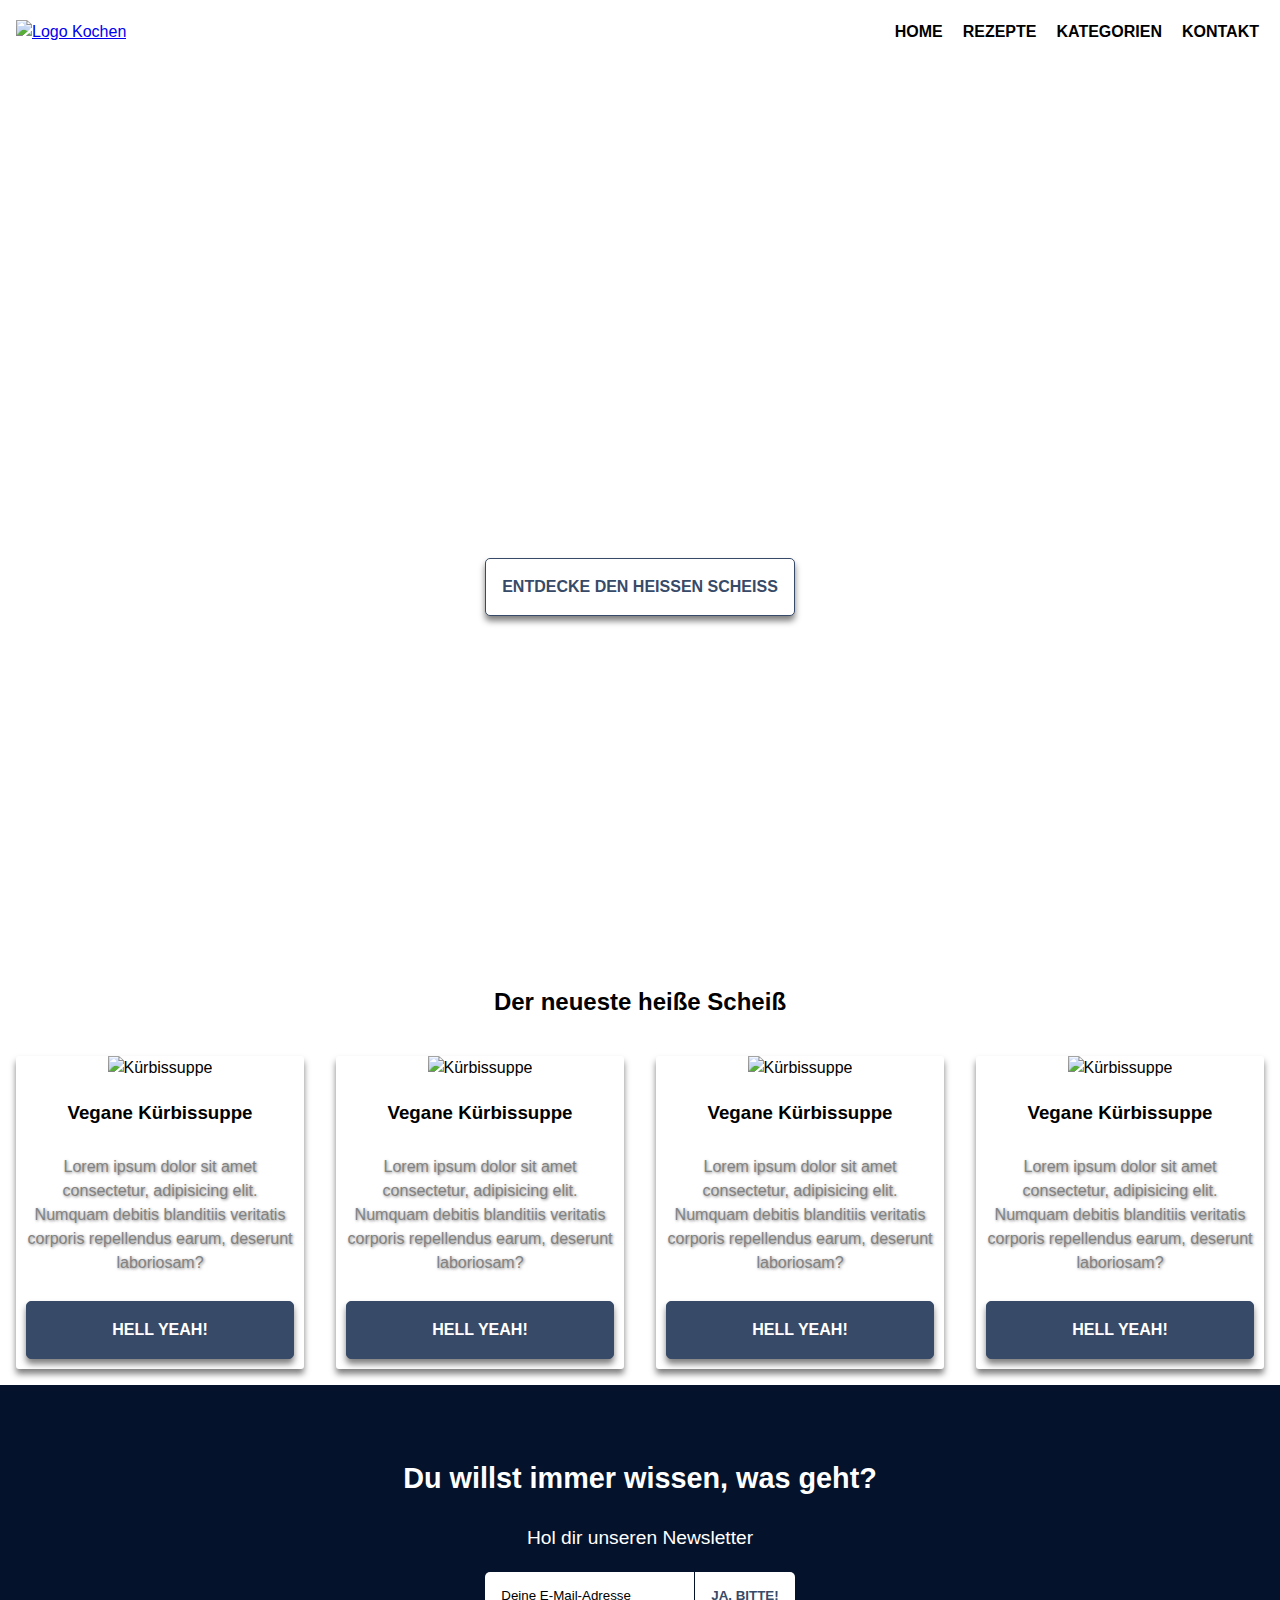
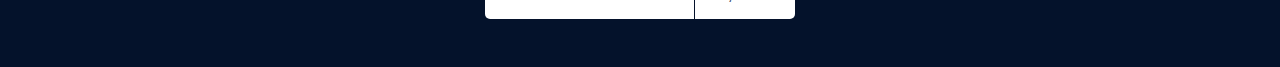
==== index.html @ ecc19210 "added rezeptseite and according style" ====
<!DOCTYPE html>
<html>
  <!--Jedes HTML-Dokument hat einen Kopf (head) und dort kommen die Metadaten rein -->
  <head>
    <meta charset="UTF-8" />
    <title>Tolle Rezepte für Nerds</title>
    <meta
      name="description"
      content="Fünf-Minuten-Delikatessen für Menschen im Homeoffice"
    />

    <link rel="stylesheet" href="style.css" />

    <!-- Den Viewport einzustellen nicht vergessen-->
    <meta name="viewport" content="width=device-width, initial-scale=1.0" />
  </head>

  <!--Jedes HTML-Dokument hat einen Kopf-->

  <body>
    <header>
      <!-- Logo ist verlinkt -->
      <a href="#">
        <img src="img\logo.png" alt="Logo Kochen" height="40" />
      </a>

      <button id="knopf">
        <img src="img\menu.svg" alt="Burger-Menü" height="40" />
      </button>

      <nav>
        <ul>
          <li>
            <a href="#">Home</a>
          </li>
          <li>
            <a href="#">Rezepte</a>
          </li>
          <li>
            <a href="#">Kategorien</a>
          </li>
          <li>
            <a href="#">Kontakt</a>
          </li>
        </ul>
      </nav>
    </header>

    <main>
      <section class="homescreen">
        <h1>Die besten Rezepte für Dev-Mädchen</h1>
        <p>Es gibt mehr als Pizza & Ravioli</p>
        <a href="#neue-Rezepte" class="button">Entdecke den heißen Scheiß</a>
      </section>

      <section class="Rezepte" id="neue-Rezepte">
        <h2>Der neueste heiße Scheiß</h2>
        <div class="row">
          <!--Karte beginnt hier-->
          <article class="card">
            <img src="img\kuerbissuppe.jpg" alt="Kürbissuppe" />
            <h3>Vegane Kürbissuppe</h3>
            <p>
              Lorem ipsum dolor sit amet consectetur, adipisicing elit. Numquam
              debitis blanditiis veritatis corporis repellendus earum, deserunt
              laboriosam?
            </p>
            <a href="#" class="button">Hell yeah!</a>
          </article>
          <!--Karte endet hier-->

          <!--Karte beginnt hier-->
          <article class="card">
            <img src="img\kuerbissuppe.jpg" alt="Kürbissuppe" />
            <h3>Vegane Kürbissuppe</h3>
            <p>
              Lorem ipsum dolor sit amet consectetur, adipisicing elit. Numquam
              debitis blanditiis veritatis corporis repellendus earum, deserunt
              laboriosam?
            </p>
            <a href="#" class="button">Hell yeah!</a>
          </article>
          <!--Karte endet hier-->

          <!--Karte beginnt hier-->
          <article class="card">
            <img src="img\kuerbissuppe.jpg" alt="Kürbissuppe" />
            <h3>Vegane Kürbissuppe</h3>
            <p>
              Lorem ipsum dolor sit amet consectetur, adipisicing elit. Numquam
              debitis blanditiis veritatis corporis repellendus earum, deserunt
              laboriosam?
            </p>
            <a href="#" class="button">Hell yeah!</a>
          </article>
          <!--Karte endet hier-->
          <!--Karte beginnt hier-->
          <article class="card">
            <img src="img\kuerbissuppe.jpg" alt="Kürbissuppe" />
            <h3>Vegane Kürbissuppe</h3>
            <p>
              Lorem ipsum dolor sit amet consectetur, adipisicing elit. Numquam
              debitis blanditiis veritatis corporis repellendus earum, deserunt
              laboriosam?
            </p>
            <a href="#" class="button">Hell yeah!</a>
          </article>
          <!--Karte endet hier-->
        </div>
        <!--Reihe endet hier-->
      </section>
    </main>

    <aside id="sidebar">
      <h2>Du willst immer wissen, was geht?</h2>
      <p>Hol dir unseren Newsletter</p>
      <form action="" method="get">
        <input
          type="email"
          name="newsletter"
          id="subscriber"
          placeholder="Deine E-Mail-Adresse"
        />
        <button type="submit" class="button">Ja, bitte!</button>
      </form>
    </aside>

    <script src="js\menu.js"></script>
  </body>
</html>
---- style.css ----
* {
  box-sizing: border-box;
}

body {
  font-family: 'Segoe UI', Tahoma, Geneva, Verdana, sans-serif;
  margin: 0;
  line-height: 1.5;
}

#knopf {
  background: white;
  border: none;
}

ul {
  list-style: none;
}

/*li {
  margin: 0 10px;
}*/

nav {
  display: none;
}

.show {
  display: block;
}

header {
  display: flex;
  justify-content: space-between;
  align-items: center;
  height: 64px;
  padding: 0 16px;
}

nav a {
  color: black;
  text-transform: uppercase;
  font-weight: bold;
  text-decoration: none;
  margin-left: 10px;
  padding: 5px;
}

nav a:hover {
  color: #374a67;
}

.homescreen {
  background-image: url('img/intro.jpg');
  height: 100vh;
  background-position: center;
  background-size: cover;
  background-repeat: no-repeat;
  display: flex;
  flex-direction: column;
  justify-content: center;
  align-items: center;
  text-align: center;
  color: #fff;
}

.button {
  background-color: white;
  padding: 1rem;
  color: #374a67;
  text-transform: uppercase;
  text-decoration: none;
  font-weight: bold;
  border: 1px solid #374a67;
  border-radius: 5px;
  box-shadow: 0px 5px 6px 0px rgba(0, 0, 0, 0.5);
  transition: all 0.5s;
}

.button:hover {
  background-color: #374a67;
  color: white;
}

.rezepte {
  text-align: center;
}

.card {
  border-radius: 3px;
  border: 1px #374a67;
  box-shadow: 0px 5px 6px 0 rgba(0, 0, 0, 0.5);
  text-align: center;
  margin: 1rem;
  overflow: hidden;
  /*padding-bottom: 50pxs;
   display: flex;
  justify-content: center;
  align-items: center;
  flex-direction: column;
   */
}

.card p {
  color: #828282;
  padding: 10px;
  text-shadow: 1px 1px 3px;
}

.card img {
  width: 100%;
  /* macht die Bildecken rund - Alternative zu overflow: hidden in card
  border-top-left-radius: 3px;
  border-top-right-radius: 3px; */
}

.card .button {
  background-color: #374a67;
  color: white;
  display: block; /*macht sich so breit, wie er kann*/
  margin: 10px;
}

.card .button:hover {
  background-color: white;
  color: #374a67;
}

h2 {
  text-align: center;
}

#sidebar {
  text-align: center;
  font-weight: 500;
  font-size: larger;
  color: white;
  background-color: #04122b;
  padding: 3rem 1rem;
}

#subscriber {
  padding: 1rem;
  border-width: 0;
  min-width: 200px;
  border-top-left-radius: 5px;
  border-bottom-left-radius: 5px;
}

/* ::-moz-placeholder {
  color: red;
  opacity: 1;
} */

::placeholder {
  color: black;
  opacity: 1;
}

form {
  display: flex;
  justify-content: center;
}

form .button {
  /*margin: -4px;*/
  border-width: 0;
  border-left: 1px solid #04122b;
  box-shadow: none;
  border-top-left-radius: 0;
  border-bottom-left-radius: 0;
}

@media (min-width: 960px) {
  #knopf {
    display: none;
  }

  nav {
    display: block;
  }

  ul {
    display: flex;
  }

  .row {
    display: flex;
    /* flex-wrap: wrap; */
  }
  /* für wrap bei .row --> bricht um, wenn mehr als 2 in einer Reihe
  .card {
    width: 45%;
  } */
}

/*
@media (min-width: 1280px) {
  body {
    background: yellow;
  }
} */
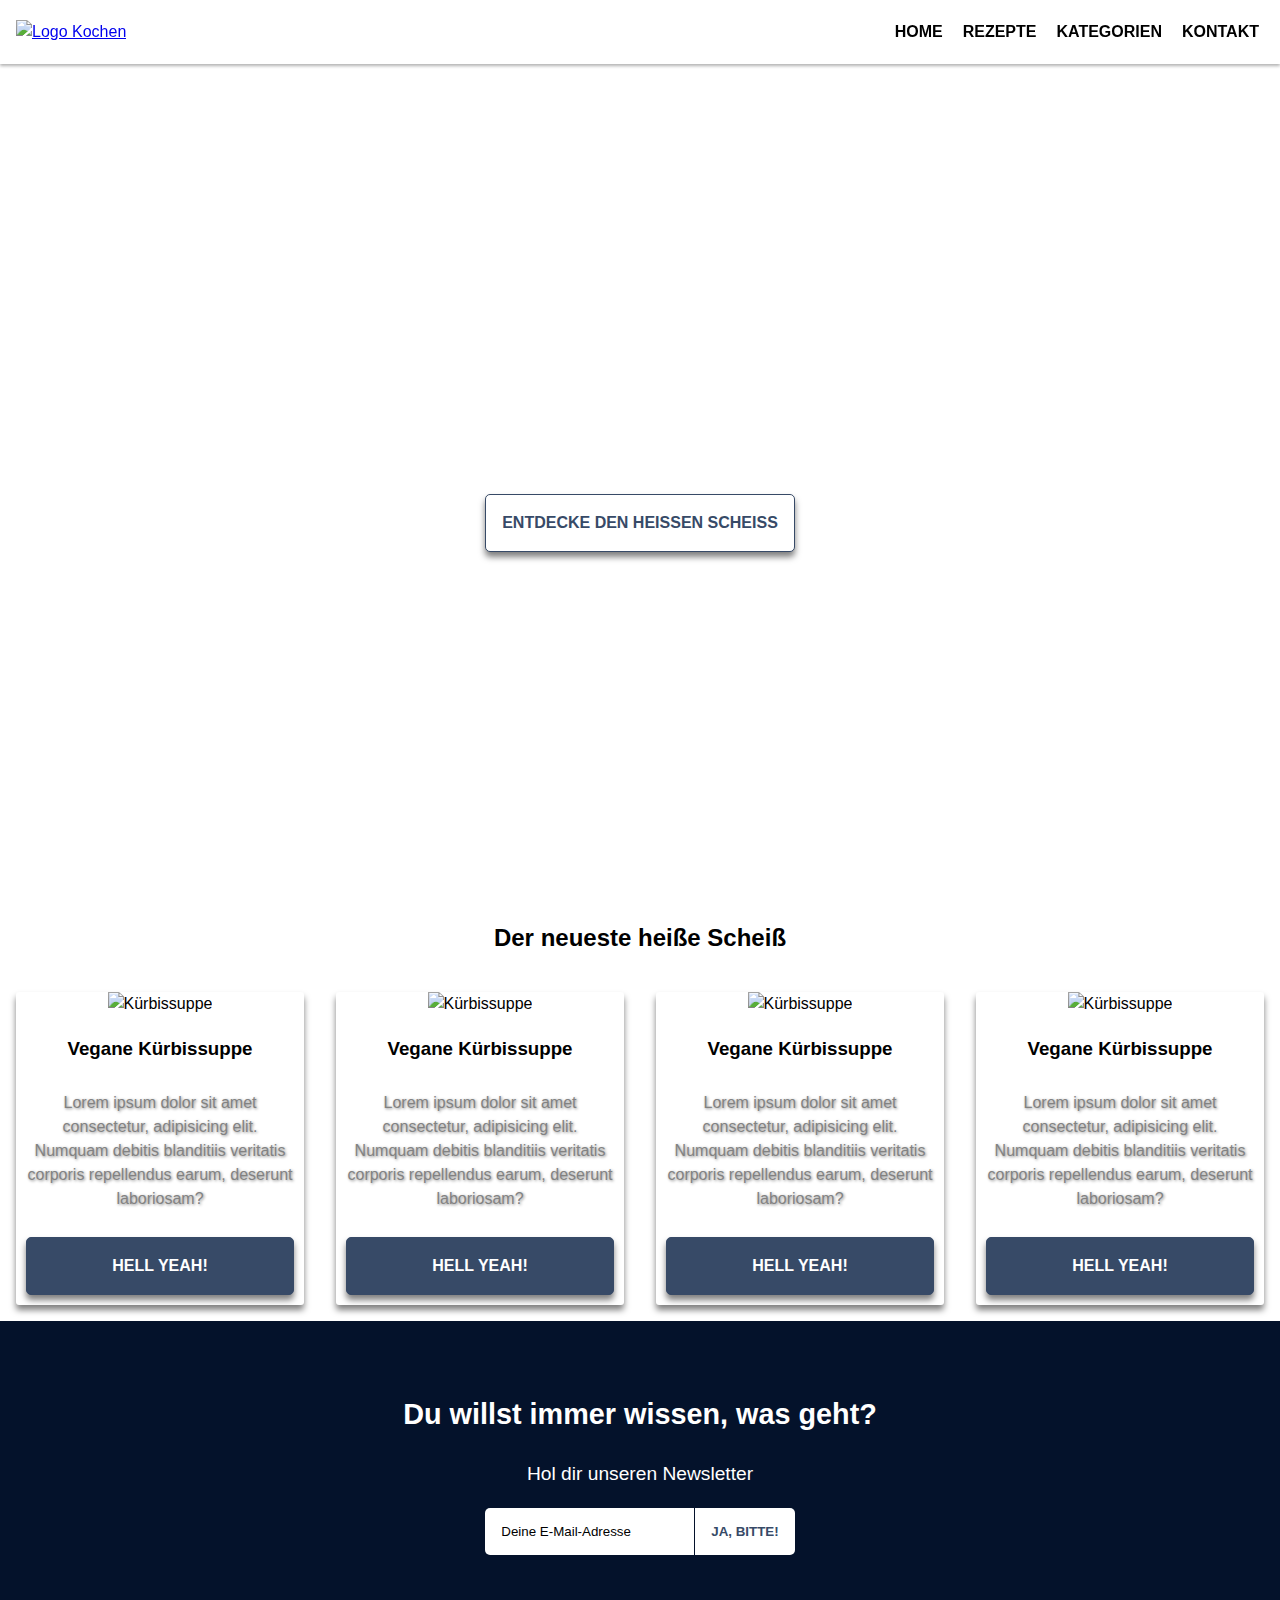
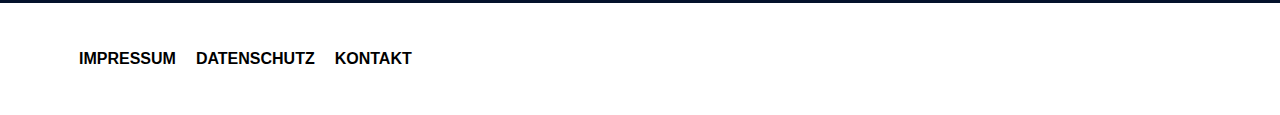
==== commit c1b4b041: "added footer and new font" ====
--- a/index.html
+++ b/index.html
@@ -10,6 +10,12 @@
     />
 
     <link rel="stylesheet" href="style.css" />
+    <link rel="stylesheet" href="fonts/icons.css" />
+    <!-- <link
+      href="https://fonts.googleapis.com/css2?family=Poppins:wght@400;700&display=swap"
+      rel="stylesheet"
+    /> -->
+    <link rel="stylesheet" href="fonts\webfonts\stylesheet.css" />
 
     <!-- Den Viewport einzustellen nicht vergessen-->
     <meta name="viewport" content="width=device-width, initial-scale=1.0" />
@@ -124,6 +130,35 @@
         <button type="submit" class="button">Ja, bitte!</button>
       </form>
     </aside>
+    <footer>
+      <nav class="legal">
+        <ul>
+          <li>
+            <a href="#">Impressum</a>
+          </li>
+          <li>
+            <a href="#">Datenschutz</a>
+          </li>
+          <li>
+            <a href="#">Kontakt</a>
+          </li>
+        </ul>
+      </nav>
+
+      <nav class="social">
+        <ul>
+          <li class="icon-facebook">
+            <a href="https://facebook.com/" target="_blank"></a>
+          </li>
+          <li class="icon-instagram">
+            <a href="https://instagram.com/" target="_blank"></a>
+          </li>
+          <li class="icon-youtube">
+            <a href="https://youtube.com/" target="_blank"></a>
+          </li>
+        </ul>
+      </nav>
+    </footer>
 
     <script src="js\menu.js"></script>
   </body>
--- a/style.css
+++ b/style.css
@@ -3,7 +3,7 @@
 }
 
 body {
-  font-family: 'Segoe UI', Tahoma, Geneva, Verdana, sans-serif;
+  font-family: 'Poppins', sans-serif;
   margin: 0;
   line-height: 1.5;
 }
@@ -15,6 +15,7 @@
 
 ul {
   list-style: none;
+  padding: 0;
 }
 
 /*li {
@@ -27,6 +28,19 @@
 
 .show {
   display: block;
+  position: fixed;
+  top: 64px;
+  left: 0;
+  width: 100%;
+  background: white;
+  text-align: center;
+  height: 100vh;
+  box-shadow: 0px -2px 3px rgba(0, 0, 0, 0.301);
+}
+
+.show li {
+  margin-bottom: 2rem;
+  margin-top: 2rem;
 }
 
 header {
@@ -35,6 +49,13 @@
   align-items: center;
   height: 64px;
   padding: 0 16px;
+  position: fixed;
+  background: white;
+  width: 100%;
+  top: 0;
+  left: 0;
+  box-shadow: 0px 2px 3px rgba(0, 0, 0, 0.301);
+  z-index: 9999;
 }
 
 nav a {
@@ -171,6 +192,18 @@
   border-bottom-left-radius: 0;
 }
 
+.social,
+.legal {
+  display: block;
+  text-align: center;
+}
+
+.social ul {
+  display: flex;
+  font-size: 2rem;
+  justify-content: center;
+}
+
 @media (min-width: 960px) {
   #knopf {
     display: none;
@@ -192,11 +225,22 @@
   .card {
     width: 45%;
   } */
-}
-
-/*
+
+  /*
 @media (min-width: 1280px) {
   body {
     background: yellow;
   }
 } */
+
+  .legal ul {
+    display: flex;
+  }
+
+  footer {
+    display: flex;
+    justify-content: space-between;
+    align-items: center;
+    padding: 0 5%;
+  }
+}
